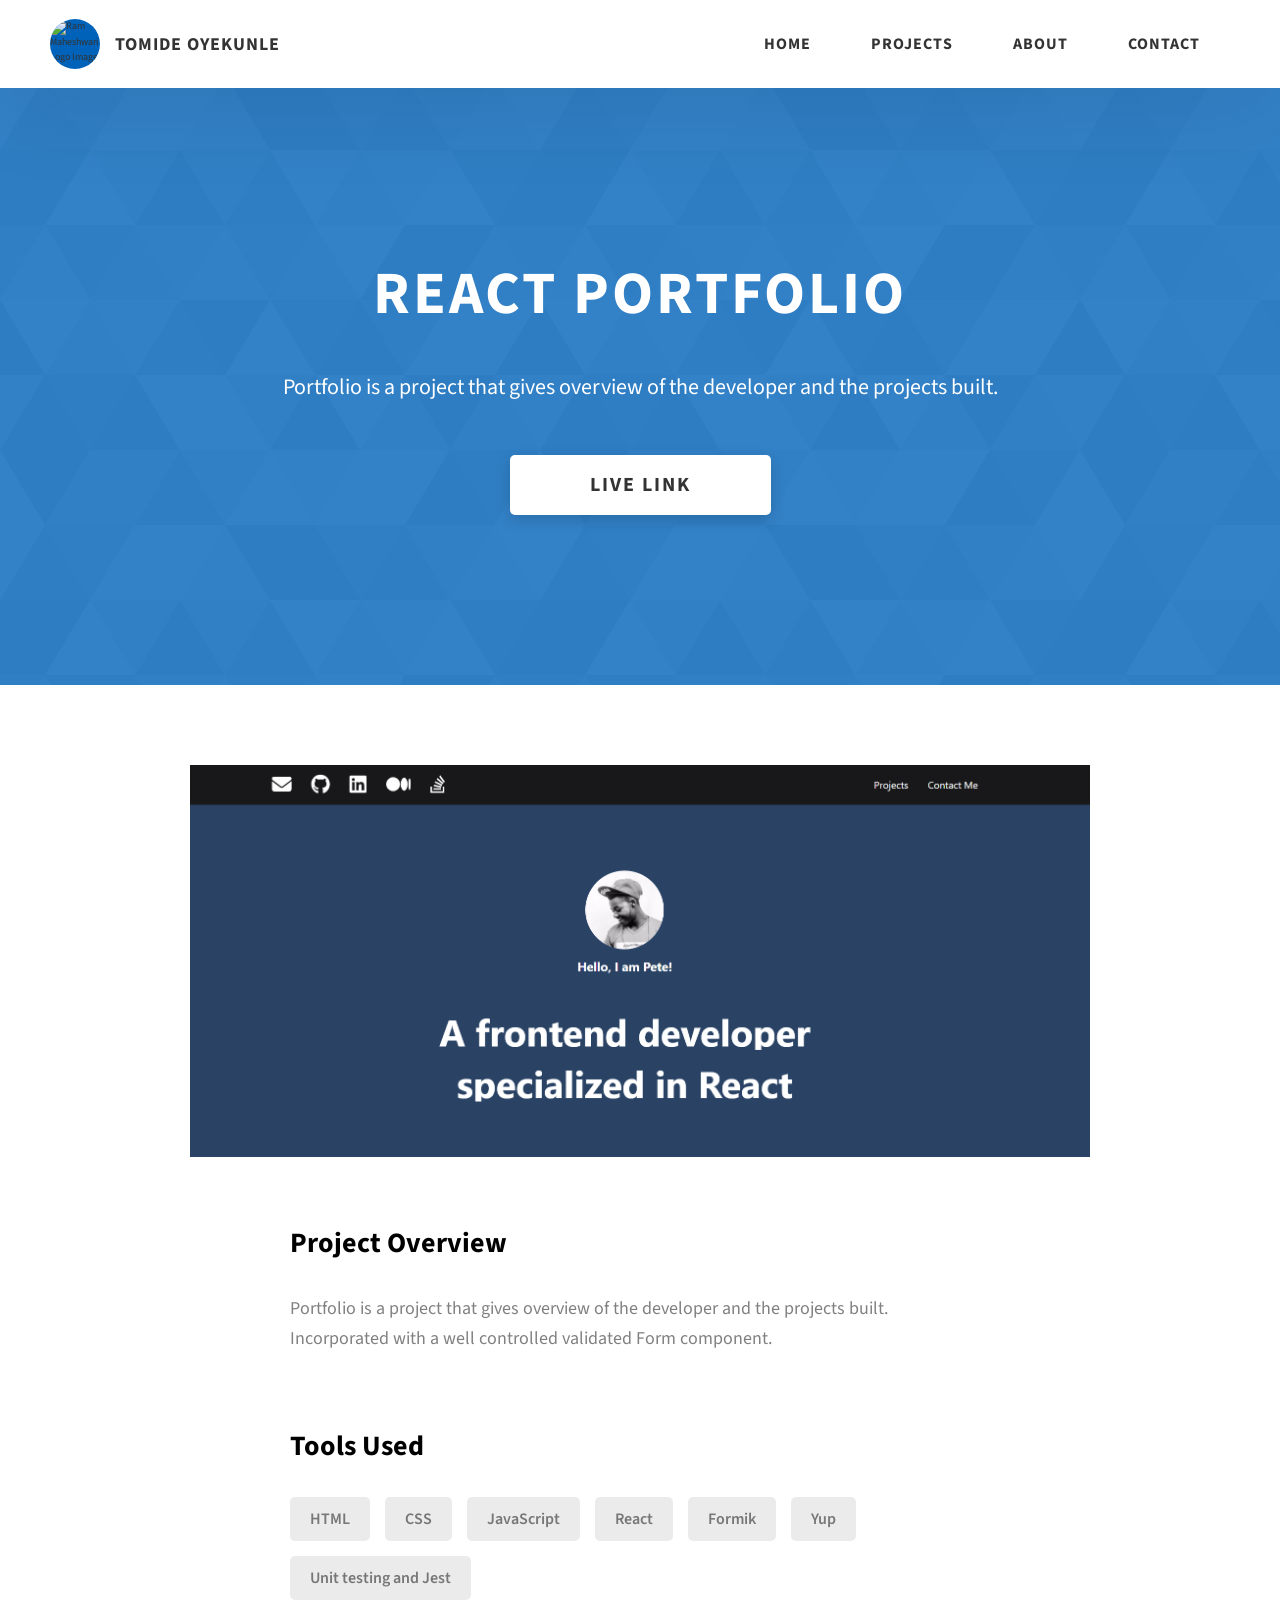
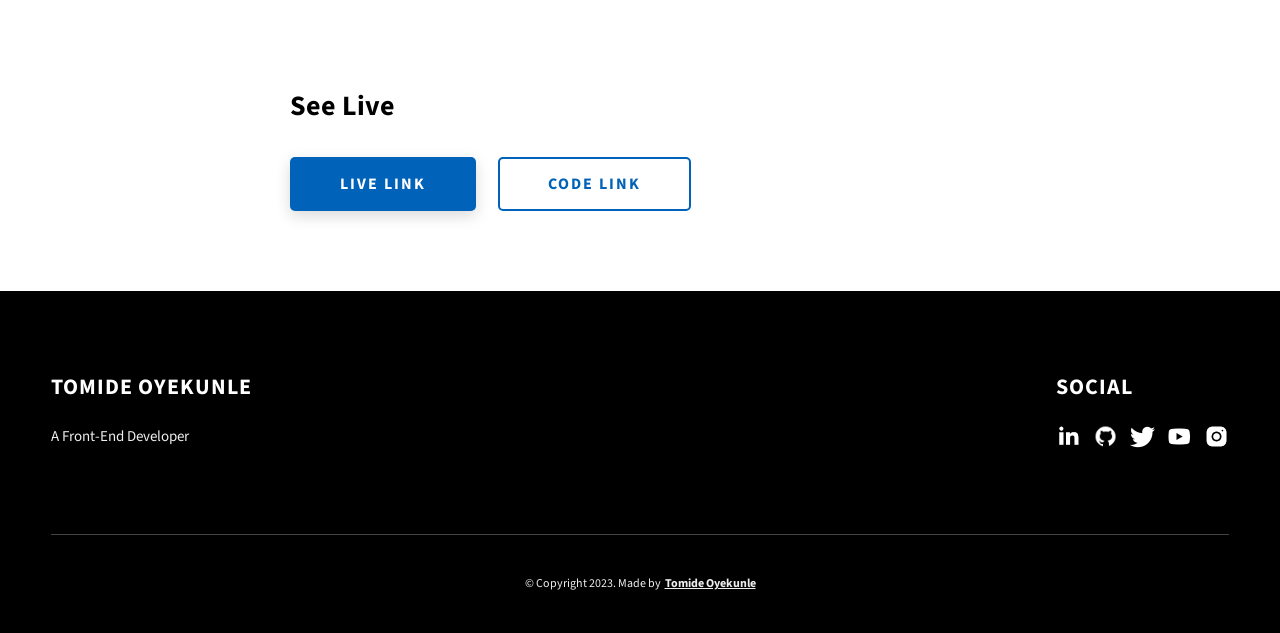
==== project-1.html @ cdcf4b43 "files uploaded" ====
<!DOCTYPE html>
<html lang="en">
  <head><link rel="stylesheet" href="https://cdnjs.cloudflare.com/ajax/libs/normalize/8.0.1/normalize.css">
    <meta charset="UTF-8" />
    <meta name="viewport" content="width=device-width, initial-scale=1.0" />
    <meta http-equiv="X-UA-Compatible" content="ie=edge" />
    <title>Case Study of Project 1</title>
    <meta name="description" content="Case study page of Project" />
    <link rel="stylesheet" href="css/style.css" />
    <link rel="preconnect" href="https://fonts.googleapis.com" />
    <link rel="preconnect" href="https://fonts.gstatic.com" crossorigin />
    <link
      href="https://fonts.googleapis.com/css2?family=Source+Sans+Pro:wght@400;600;700;900&display=swap"
      rel="stylesheet"
    />
  </head>
  <body>
    <header class="header">
      <div class="header__content">
        <div class="header__logo-container">
          <div class="header__logo-img-cont">
            <img
              src="./assets/img/avatar.jpg"
              alt="Ram Maheshwari Logo Image"
              class="header__logo-img"
            />
          </div>
          <span class="header__logo-sub">Tomide Oyekunle</span>
        </div>
        <div class="header__main">
          <ul class="header__links">
            <li class="header__link-wrapper">
              <a href="./index.html" class="header__link"> Home </a>
            </li>
            <li class="header__link-wrapper">
              <a href="./index.html#projects" class="header__link">
                Projects
              </a>
            </li>
            <li class="header__link-wrapper">
              <a href="./index.html#about" class="header__link">About </a>
            </li>
            <li class="header__link-wrapper">
              <a href="./index.html#contact" class="header__link"> Contact </a>
            </li>
          </ul>
          <div class="header__main-ham-menu-cont">
            <img
              src="./assets/svg/ham-menu.svg"
              alt="hamburger menu"
              class="header__main-ham-menu"
            />
            <img
              src="./assets/svg/ham-menu-close.svg"
              alt="hamburger menu close"
              class="header__main-ham-menu-close d-none"
            />
          </div>
        </div>
      </div>
      <div class="header__sm-menu">
        <div class="header__sm-menu-content">
          <ul class="header__sm-menu-links">
            <li class="header__sm-menu-link">
              <a href="./index.html"> Home </a>
            </li>

            <li class="header__sm-menu-link">
              <a href="./index.html#about"> About </a>
            </li>

            <li class="header__sm-menu-link">
              <a href="./index.html#projects"> Projects </a>
            </li>

            <li class="header__sm-menu-link">
              <a href="./index.html#contact"> Contact </a>
            </li>
          </ul>
        </div>
      </div>
    </header>
    <section class="project-cs-hero">
      <div class="project-cs-hero__content">
        <h1 class="heading-primary">React Portfolio</h1>
        <div class="project-cs-hero__info">
          <p class="text-primary">
            Portfolio is a project that gives overview of the developer and the projects built.
            
          </p>
        </div>
        <div class="project-cs-hero__cta">
          <a href="https://bespoke-entremet-04bbd4.netlify.app/" class="btn btn--bg" target="_blank">Live Link</a>
        </div>
      </div>
    </section>
    <section class="project-details">
      <div class="main-container">
        <div class="project-details__content">
          <div class="project-details__showcase-img-cont">
            <img
              src="./assets/img/port.PNG"
              alt="Project Image"
              class="project-details__showcase-img"
            />
          </div>
          <div class="project-details__content-main">
            <div class="project-details__desc">
              <h3 class="project-details__content-title">Project Overview</h3>
              <p class="project-details__desc-para">
                Portfolio is a project that gives overview of the developer and the projects built.
                Incorporated with a well controlled validated Form component.
              </p>

            </div>
            <div class="project-details__tools-used">
              <h3 class="project-details__content-title">Tools Used</h3>
              <div class="skills">
                <div class="skills__skill">HTML</div>
                <div class="skills__skill">CSS</div>
                <div class="skills__skill">JavaScript</div>
                <div class="skills__skill">React</div>
                <div class="skills__skill">Formik</div>
                <div class="skills__skill">Yup</div>
                <div class="skills__skill">Unit testing and Jest</div>

              </div>
            </div>
            <div class="project-details__links">
              <h3 class="project-details__content-title">See Live</h3>
              <a
                href="https://bespoke-entremet-04bbd4.netlify.app/"
                class="btn btn--med btn--theme project-details__links-btn"
                target="_blank"
                >Live Link</a
              >
              <a
                href="https://github.com/Oyekunletomide/Portfolio-React"
                class="btn btn--med btn--theme-inv project-details__links-btn"
                target="_blank"
                >Code Link</a
              >
            </div>
          </div>
        </div>
      </div>
    </section>
    <footer class="main-footer">
      <div class="main-container">
        <div class="main-footer__upper">
          <div class="main-footer__row main-footer__row-1">
            <h2 class="heading heading-sm main-footer__heading-sm">
              <span>Social</span>
            </h2>
            <div class="main-footer__social-cont">
              <a target="_blank" rel="noreferrer" href="https://www.linkedin.com/in/tomide-oyekunle/">
                <img
                  class="main-footer__icon"
                  src="./assets/img/linkedin-ico.png"
                  alt="icon"
                />
              </a>
              <a target="_blank" rel="noreferrer" href="https://www.github.com/oyekunletomide">
                <img
                  class="main-footer__icon"
                  src="./assets/img/github-ico.png"
                  alt="icon"
                />
              </a>
              <a target="_blank" rel="noreferrer" href="https://twitter.com/Frontend_Prince">
                <img
                  class="main-footer__icon"
                  src="./assets/img/twitter-ico.png"
                  alt="icon"
                />
              </a>
              <a target="_blank" rel="noreferrer" href="#">
                <img
                  class="main-footer__icon"
                  src="./assets/img/yt-ico.png"
                  alt="icon"
                />
              </a>
              <a target="_blank" rel="noreferrer" href="#">
                <img
                  class="main-footer__icon main-footer__icon--mr-none"
                  src="./assets/img/insta-ico.png"
                  alt="icon"
                />
              </a>
            </div>
          </div>
          <div class="main-footer__row main-footer__row-2">
            <h4 class="heading heading-sm text-lt">Tomide Oyekunle</h4>
            <p class="main-footer__short-desc">
              A Front-End Developer
            </p>
          </div>
        </div>

        <div class="main-footer__lower">
          &copy; Copyright 2023. Made by
          <a rel="noreferrer" target="_blank" href="#"
            >Tomide Oyekunle</a
          >
        </div>
      </div>
    </footer>
    <script src="./index.js"></script>
  </body>
</html>
---- css/style.css ----
/*
0 - 600px:      Phone
600 - 900px:    Tablet portrait
900 - 1200px:   Tablet landscape
[1200 - 1800] is where our normal styles apply
1800px + :      Big desktop
$breakpoint arguement choices:
- phone
- tab-port
- tab-land
- big-desktop

Inside media queries 1em is always 16px i.e 1em = 16px at every screen size only inside media queries

WHY DOES NESTING CSS CLASSES WORK HERE??????

*/

* {
  --n-blue: 0, 98, 185;
  --blue: rgba(0, 98, 185, 0.8);
  --red: red;
  --purple: rgba(143, 162, 255, 0.8);
  --green: rgba(31, 79, 45, 0.8);
  --light-green: rgba(101, 146, 74, 0.8);
  --brown: rgba(129, 104, 8, 0.8);
  --light-brown: rgba(186, 155, 65, 0.8);
  --main-color:  var(--n-blue);
}
*,
*::after,
*::before {
  margin: 0;
  padding: 0;
  box-sizing: inherit;
  font-family: inherit; }

html {
  font-size: 62.5%;
  scroll-behavior: smooth; }
  @media only screen and (max-width: 75em) {
    html {
      font-size: 59%; } }
  @media only screen and (max-width: 56.25em) {
    html {
      font-size: 56%; } }
  @media only screen and (min-width: 112.5em) {
    html {
      font-size: 65%; } }

body {
  box-sizing: border-box;
  position: relative;
  line-height: 1.5;
  font-family: sans-serif;
  overflow-x: hidden;
  overflow-y: scroll;
  font-family: 'Source Sans Pro', sans-serif; }

a {
  text-decoration: none;
  color: inherit; }

li {
  list-style: none; }

input:focus,
button:focus,
a:focus,
textarea:focus {
  outline: none; }

button {
  border: none;
  cursor: pointer; }

textarea {
  resize: none; }

.heading-primary {
  font-size: 6rem;
  text-transform: uppercase;
  letter-spacing: 3px;
  text-align: center; }
  @media only screen and (max-width: 37.5em) {
    .heading-primary {
      font-size: 4.5rem; } }

.heading-sec__mb-bg {
  margin-bottom: 11rem; }
  @media only screen and (max-width: 56.25em) {
    .heading-sec__mb-bg {
      margin-bottom: 8rem; } }

.heading-sec__mb-med {
  margin-bottom: 9rem; }
  @media only screen and (max-width: 56.25em) {
    .heading-sec__mb-med {
      margin-bottom: 8rem; } }

.heading-sec__main {
  display: block;
  font-size: 4rem;
  text-transform: uppercase;
  letter-spacing: 1px;
  letter-spacing: 3px;
  text-align: center;
  margin-bottom: 3.5rem;
  position: relative; }
  .heading-sec__main--lt {
    color: #fff; }
    .heading-sec__main--lt::after {
      content: '';
      background: #fff !important; }
  .heading-sec__main::after {
    content: '';
    position: absolute;
    top: calc(100% + 1.5rem);
    height: 5px;
    width: 3rem;
    background: rgba(var(--main-color), 1);
    left: 50%;
    transform: translateX(-50%);
    border-radius: 5px; }
    @media only screen and (max-width: 37.5em) {
      .heading-sec__main::after {
        top: calc(100% + 1.2rem); } }

.heading-sec__sub {
  display: block;
  text-align: center;
  color: #777;
  font-size: 2rem;
  font-weight: 500;
  max-width: 80rem;
  margin: auto;
  line-height: 1.6; }
  @media only screen and (max-width: 37.5em) {
    .heading-sec__sub {
      font-size: 1.8rem; } }
  .heading-sec__sub--lt {
    color: #eee; }

.heading-sm {
  font-size: 2.2rem;
  text-transform: uppercase;
  letter-spacing: 1px; }

.main-container {
  max-width: 120rem;
  margin: auto;
  width: 92%; }

.btn {
  background: #fff;
  color: #333;
  text-transform: uppercase;
  letter-spacing: 2px;
  display: inline-block;
  font-weight: 700;
  border-radius: 5px;
  box-shadow: 0 5px 15px 0 rgba(0, 0, 0, 0.15);
  transition: transform .3s; }
  .btn:hover {
    transform: translateY(-3px); }
  .btn--bg {
    padding: 1.5rem 8rem;
    font-size: 2rem; }
  .btn--med {
    padding: 1.5rem 5rem;
    font-size: 1.6rem; }
  .btn--theme {
    background: rgba(var(--main-color), 1);
    color: #fff; }
  .btn--theme-inv {
    color: rgba(var(--main-color), 1);
    background: #fff;
    border: 2px solid rgba(var(--main-color), 1);
    box-shadow: none;
    padding: calc(1.5rem - 2px) calc(5rem - 2px); }

.sec-pad {
  padding: 12rem 0; }
  @media only screen and (max-width: 56.25em) {
    .sec-pad {
      padding: 8rem 0; } }

.text-primary {
  color: #fff;
  font-size: 2.2rem;
  text-align: center;
  width: 100%;
  line-height: 1.6; }
  @media only screen and (max-width: 37.5em) {
    .text-primary {
      font-size: 2rem; } }

.d-none {
  display: none; }

/* rgba(var(--n-blue), 0.8)*/
/* qwe */
.home-hero {
  color: #fff;
  background: linear-gradient(to right, rgba(var(--main-color), 0.8), rgba(var(--main-color), 0.8) ), url(../../assets/svg/common-bg.svg);
  background-position: center;
  height: 100vh;
  min-height: 80rem;
  max-height: 120rem;
  position: relative; }
  @media only screen and (max-width: 37.5em) {
    .home-hero {
      height: unset;
      min-height: unset; } }
  .home-hero__socials {
    position: absolute;
    top: 50%;
    border: 2px solid #eee;
    border-left: 2px solid #eee;
    transform: translateY(-50%); }
    @media only screen and (max-width: 56.25em) {
      .home-hero__socials {
        display: none; } }
  .home-hero__mouse-scroll-cont {
    position: absolute;
    bottom: 3%;
    left: 50%;
    transform: translateX(-50%); }
    @media only screen and (max-width: 37.5em) {
      .home-hero__mouse-scroll-cont {
        display: none; } }
  .home-hero__social {
    width: 5rem; }
  .home-hero__social-icon-link {
    width: 100%;
    display: block;
    padding: 1.2rem;
    border-bottom: 2px solid #eee;
    transition: background .3s; }
    .home-hero__social-icon-link:hover {
      background: rgba(255, 255, 255, 0.1); }
    .home-hero__social-icon-link--bd-none {
      border-bottom: 0; }
  .home-hero__social-icon {
    width: 100%; }
  .home-hero__content {
    position: absolute;
    top: 50%;
    left: 50%;
    transform: translate(-50%, -50%);
    max-width: 90rem;
    width: 92%; }
    @media only screen and (max-width: 37.5em) {
      .home-hero__content {
        padding: 19rem 0 13rem 0;
        margin: auto;
        position: static;
        transform: translate(0, 0); } }
  .home-hero__info {
    margin: 3rem auto 0 auto;
    max-width: 80rem; }
  .home-hero__cta {
    margin-top: 5rem;
    text-align: center; }

.about {
  background: #fafafa; }
  .about__content {
    display: grid;
    grid-template-columns: 1fr 1fr;
    grid-gap: 10rem; }
    @media only screen and (max-width: 56.25em) {
      .about__content {
        grid-template-columns: 1fr;
        grid-gap: 8rem; } }
    .about__content-title {
      font-weight: 700;
      font-size: 2.8rem;
      margin-bottom: 3rem; }
      @media only screen and (max-width: 37.5em) {
        .about__content-title {
          font-size: 2.4rem; } }
    .about__content-details-para {
      font-size: 1.8rem;
      color: grey;
      max-width: 60rem;
      line-height: 1.7;
      margin-bottom: 1rem; }
      .about__content-details-para--hl {
        font-weight: 700;
        margin: 0 3px; }
      .about__content-details-para:last-child {
        margin-bottom: 4rem; }

.projects__row {
  display: grid;
  grid-template-columns: 1.5fr 1fr;
  grid-gap: 5rem;
  margin-bottom: 11rem; }
  @media only screen and (max-width: 56.25em) {
    .projects__row {
      grid-template-columns: 1fr;
      grid-gap: 2rem;
      margin-bottom: 8rem; } }
  @media only screen and (max-width: 56.25em) {
    .projects__row {
      text-align: center; } }
  .projects__row:last-child {
    margin-bottom: 0; }
  .projects__row-img-cont {
    overflow: hidden; }
  .projects__row-img {
    width: 100%;
    display: block;
    object-fit: cover; }
  .projects__row-content {
    padding: 2rem 0;
    display: flex;
    justify-content: center;
    flex-direction: column;
    align-items: flex-start; }
    @media only screen and (max-width: 56.25em) {
      .projects__row-content {
        align-items: center; } }
    .projects__row-content-title {
      font-weight: 700;
      font-size: 2.8rem;
      margin-bottom: 2rem; }
      @media only screen and (max-width: 37.5em) {
        .projects__row-content-title {
          font-size: 2.4rem; } }
    .projects__row-content-desc {
      font-size: 1.8rem;
      color: grey;
      max-width: 60rem;
      line-height: 1.7;
      margin-bottom: 3rem; }
      @media only screen and (max-width: 37.5em) {
        .projects__row-content-desc {
          font-size: 1.7rem; } }

.contact {
  background: linear-gradient(to right, rgba(var(--main-color), 0.8), rgba(var(--main-color), 0.8)), url(../../assets/svg/common-bg.svg);
  background-size: cover;
  background-position: center; 
}
 

.project-cs-hero {
  color: #fff;
  background: linear-gradient(to right,  rgba(var(--main-color), 0.8),  rgba(var(--main-color), 0.8)), url(../../assets/svg/common-bg.svg);
  background-size: cover;
  background-position: center;
  position: relative; }
  @media only screen and (max-width: 37.5em) {
    .project-cs-hero {
      height: unset;
      min-height: unset; } }
  .project-cs-hero__content {
    padding: 25rem 0 17rem 0;
    max-width: 90rem;
    width: 92%;
    margin: auto; }
    @media only screen and (max-width: 37.5em) {
      .project-cs-hero__content {
        padding: 19rem 0 13rem 0;
        margin: auto;
        position: static;
        transform: translate(0, 0); } }
  .project-cs-hero__info {
    margin: 3rem auto 0 auto;
    max-width: 80rem; }
  .project-cs-hero__cta {
    margin-top: 5rem;
    text-align: center; }

.project-details__content {
  padding: 8rem 0;
  max-width: 90rem;
  margin: auto; }
  .project-details__content-title {
    font-weight: 700;
    font-size: 2.8rem;
    margin-bottom: 3rem; }
    @media only screen and (max-width: 37.5em) {
      .project-details__content-title {
        font-size: 2.4rem; } }

.project-details__showcase-img-cont {
  width: 100%;
  margin-bottom: 6rem; }

.project-details__showcase-img {
  width: 100%; }

.project-details__content-main {
  width: 100%;
  max-width: 70rem;
  margin: auto; }

.project-details__desc {
  margin: 0 0 7rem 0; }
  .project-details__desc-para {
    font-size: 1.8rem;
    line-height: 1.7;
    color: grey;
    margin-bottom: 2rem; }

.project-details__tools-used {
  margin: 0 0 7rem 0; }
  .project-details__tools-used-list {
    display: flex;
    flex-wrap: wrap; }
  .project-details__tools-used-item {
    padding: 1rem 2rem;
    margin-bottom: 1.5rem;
    margin-right: 1.5rem;
    font-size: 1.6rem;
    background: rgba(153, 153, 153, 0.2);
    border-radius: 5px;
    font-weight: 600;
    color: #777; }

.project-details__links {
  margin: 0 0; }
  .project-details__links-btn {
    margin-right: 2rem; }
    @media only screen and (max-width: 37.5em) {
      .project-details__links-btn {
        margin-right: 0;
        width: 70%;
        margin-bottom: 2rem;
        text-align: center; } }
    .project-details__links-btn:last-child {
      margin: 0; }
      @media only screen and (max-width: 37.5em) {
        .project-details__links-btn:last-child {
          margin: 0; } }

.header {
  position: fixed;
  width: 100%;
  z-index: 1000;
  background: #000;
  background: #fff;
  box-shadow: 0 10px 100px rgba(0, 0, 0, 0.1); }
  .header__content {
    display: flex;
    align-items: center;
    justify-content: space-between;
    padding: 1rem 5rem; }
    @media only screen and (max-width: 56.25em) {
      .header__content {
        padding: 0 2rem; } }
  .header__logo-container {
    display: flex;
    align-items: center;
    cursor: pointer;
    color: #333;
    transition: color .3s; }
    .header__logo-container:hover {
      color: rgba(var(--main-color), 1); }
  .header__logo-img-cont {
    width: 5rem;
    height: 5rem;
    border-radius: 50px;
    overflow: hidden;
    margin-right: 1.5rem;
    background: rgba(var(--main-color), 1); }
    @media only screen and (max-width: 56.25em) {
      .header__logo-img-cont {
        width: 4.5rem;
        height: 4.5rem;
        margin-right: 1.2rem; } }
  .header__logo-img {
    width: 100%;
    height: 100%;
    object-fit: cover;
    object-position: center;
    display: block; }
  .header__logo-sub {
    font-size: 1.8rem;
    text-transform: uppercase;
    font-weight: 700;
    letter-spacing: 1px; }
  .header__links {
    display: flex; }
    @media only screen and (max-width: 37.5em) {
      .header__links {
        display: none; } }
  .header__link {
    padding: 2.2rem 3rem;
    display: inline-block;
    font-size: 1.6rem;
    color: #333;
    text-transform: uppercase;
    letter-spacing: 1px;
    font-weight: 700;
    transition: color .3s; }
    .header__link:hover {
      color: rgba(var(--main-color), 1); }
    @media only screen and (max-width: 56.25em) {
      .header__link {
        padding: 3rem 1.8rem;
        font-size: 1.5rem; } }
  .header__main-ham-menu-cont {
    display: none;
    width: 3rem;
    padding: 2.2rem 0; }
    @media only screen and (max-width: 37.5em) {
      .header__main-ham-menu-cont {
        display: block; } }
  .header__main-ham-menu {
    width: 100%; }
  .header__main-ham-menu-close {
    width: 100%; }
  .header__sm-menu {
    background: #fff;
    position: absolute;
    width: 100%;
    top: 100%;
    visibility: hidden;
    opacity: 0;
    transition: all .3s;
    box-shadow: 0px 5px 5px 0px rgba(0, 0, 0, 0.1);
    -webkit-box-shadow: 0px 5px 5px 0px rgba(0, 0, 0, 0.1);
    -moz-box-shadow: 0px 5px 5px 0px rgba(0, 0, 0, 0.1); }
    .header__sm-menu--active {
      visibility: hidden;
      opacity: 0; }
      @media only screen and (max-width: 37.5em) {
        .header__sm-menu--active {
          visibility: visible;
          opacity: 1; } }
  .header__sm-menu-link a {
    display: block;
    text-decoration: none;
    padding: 2.5rem 3rem;
    font-size: 1.6rem;
    color: #333;
    text-align: right;
    border-bottom: 1px solid #eee;
    font-weight: 700;
    text-transform: uppercase;
    letter-spacing: 2px;
    transition: color .3s; }
    .header__sm-menu-link a:hover {
      color: rgba(var(--main-color), 1); }
  .header__sm-menu-link:first-child a {
    border-top: 1px solid #eee; }
  .header__sm-menu-link-last {
    border-bottom: 0; }

.main-footer {
  background: #000;
  color: #fff; }
  .main-footer__upper {
    display: flex;
    justify-content: space-between;
    padding: 8rem 0; }
    @media only screen and (max-width: 56.25em) {
      .main-footer__upper {
        padding: 6rem 0; } }
    @media only screen and (max-width: 37.5em) {
      .main-footer__upper {
        display: block; } }
  .main-footer__row-1 {
    order: 2; }
    @media only screen and (max-width: 56.25em) {
      .main-footer__row-1 {
        margin-bottom: 5rem; } }
  .main-footer__row-2 {
    width: 40%;
    order: 1;
    max-width: 50rem; }
    @media only screen and (max-width: 56.25em) {
      .main-footer__row-2 {
        width: 100%; } }
  .main-footer__short-desc {
    margin-top: 2rem;
    color: #eee;
    font-size: 1.5rem;
    line-height: 1.7; }
  .main-footer__social-cont {
    margin-top: 2rem; }
  .main-footer__icon {
    margin-right: 1rem;
    width: 2.5rem; }
    .main-footer__icon--mr-none {
      margin-right: 0; }
  .main-footer__lower {
    padding: 4rem 0;
    border-top: 1px solid #444;
    color: #eee;
    font-size: 1.2rem;
    text-align: left;
    text-align: center; }
    .main-footer__lower a {
      text-decoration: underline;
      font-weight: bold;
      margin-left: 2px; }
    @media only screen and (max-width: 56.25em) {
      .main-footer__lower {
        padding: 3.5rem 0; } }

.skills {
  display: flex;
  flex-wrap: wrap; }
  .skills__skill {
    padding: 1rem 2rem;
    margin-bottom: 1.5rem;
    margin-right: 1.5rem;
    font-size: 1.6rem;
    background: rgba(153, 153, 153, 0.2);
    border-radius: 5px;
    font-weight: 600;
    color: #777; }

.mouse {
  width: 25px;
  height: 40px;
  border: 2px solid #eee;
  border-radius: 60px;
  position: relative;
  overflow: hidden; }
  .mouse::before {
    content: '';
    width: 5px;
    height: 5px;
    position: absolute;
    top: 7px;
    left: 50%;
    transform: translateX(-50%);
    background-color: #eee;
    border-radius: 50%;
    opacity: 1;
    animation: wheel 1.3s infinite;
    -webkit-animation: wheel 1.3s infinite; }

@keyframes wheel {
  to {
    opacity: 0;
    top: 27px; } }

@-webkit-keyframes wheel {
  to {
    opacity: 0;
    top: 27px; } }
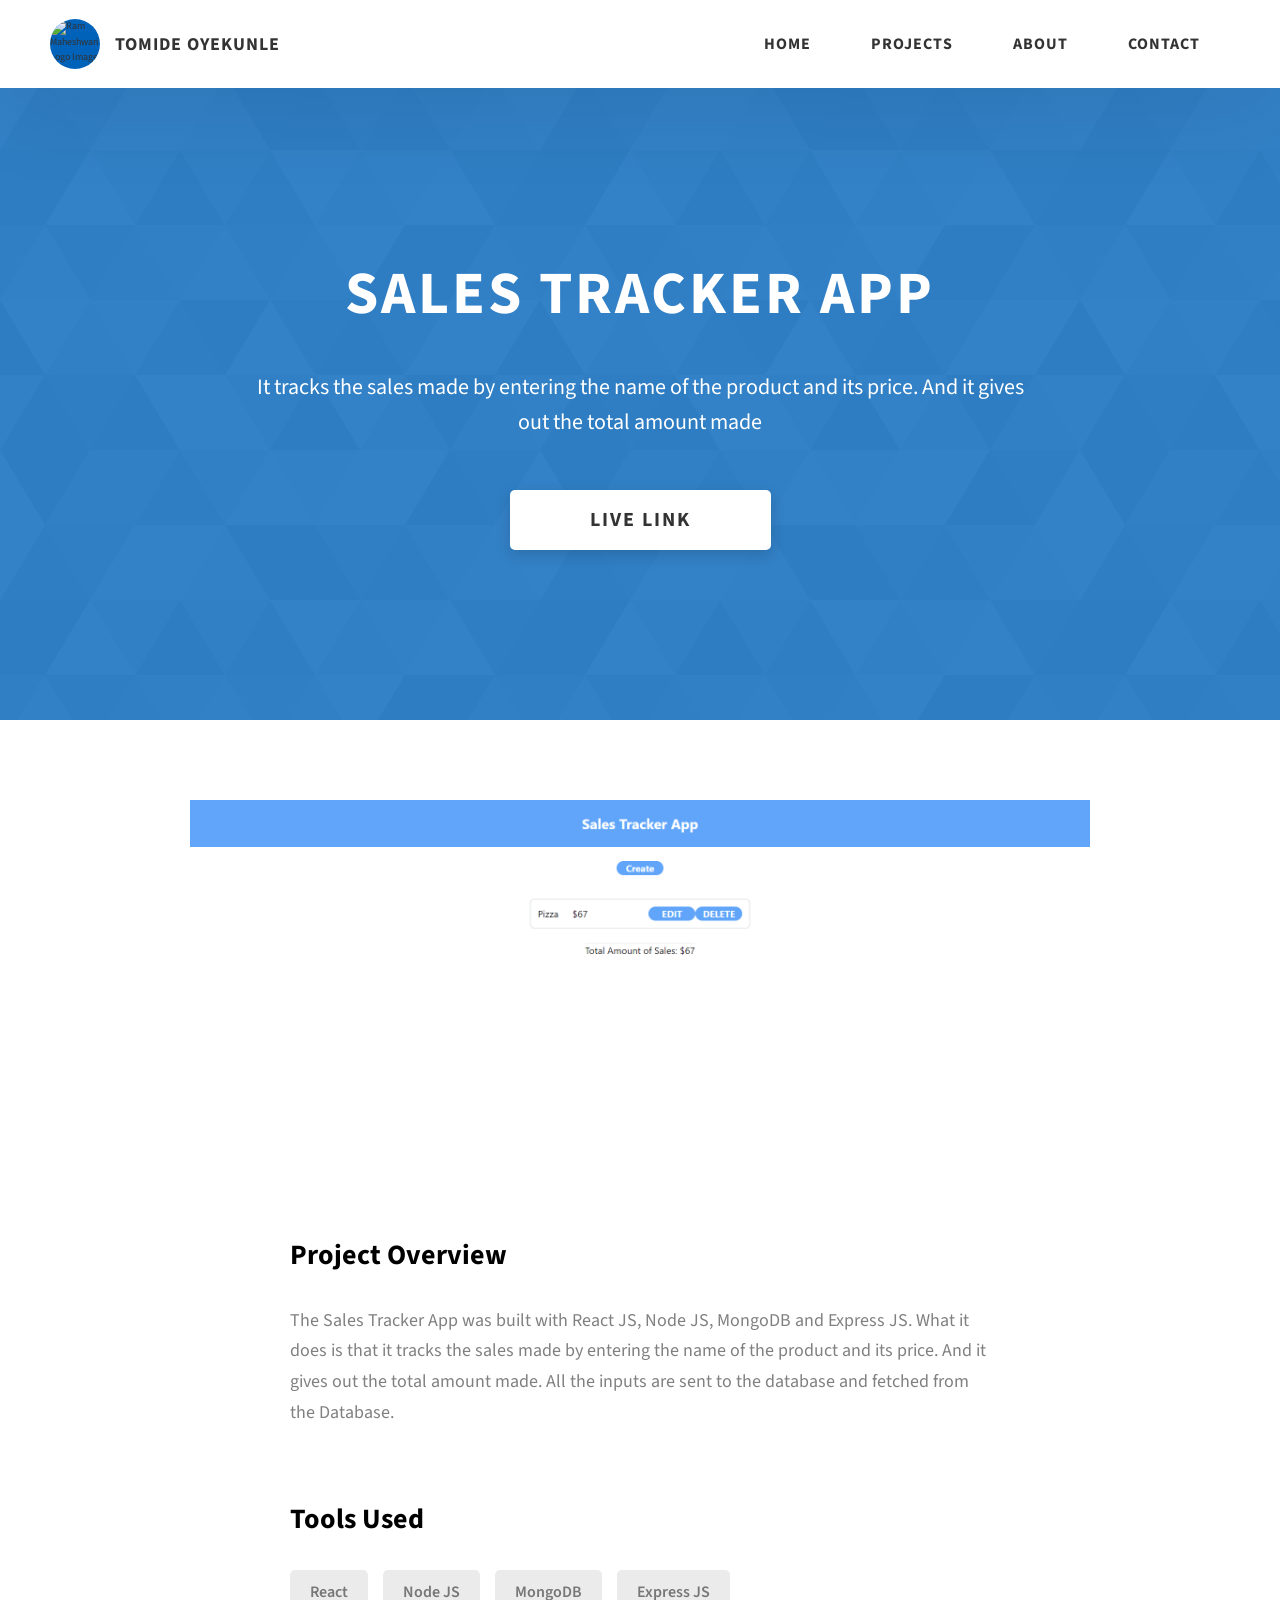
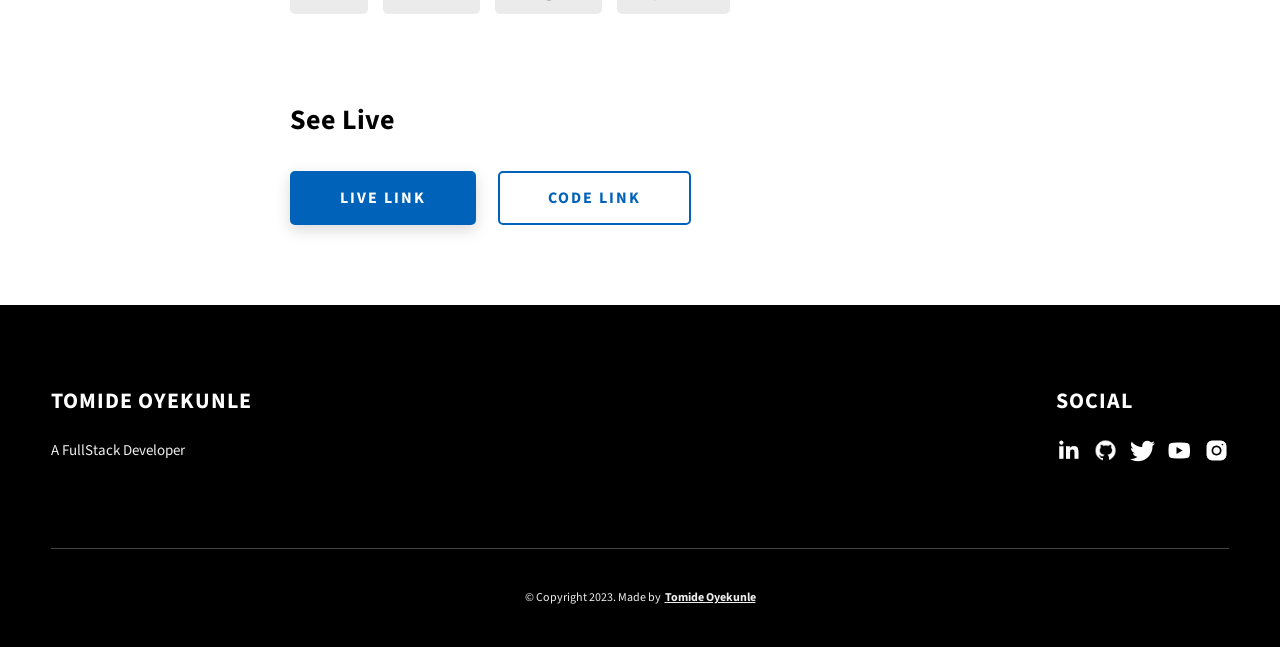
==== commit 3b24d128: "files updated" ====
--- a/project-1.html
+++ b/project-1.html
@@ -82,15 +82,16 @@
     </header>
     <section class="project-cs-hero">
       <div class="project-cs-hero__content">
-        <h1 class="heading-primary">React Portfolio</h1>
+        <h1 class="heading-primary">Sales Tracker App</h1>
         <div class="project-cs-hero__info">
           <p class="text-primary">
-            Portfolio is a project that gives overview of the developer and the projects built.
+            It tracks the sales made by entering the name of the product and its price.
+                And it gives out the total amount made
             
           </p>
         </div>
         <div class="project-cs-hero__cta">
-          <a href="https://bespoke-entremet-04bbd4.netlify.app/" class="btn btn--bg" target="_blank">Live Link</a>
+          <a href="https://sales-trackerapp-mern.onrender.com" class="btn btn--bg" target="_blank">Live Link</a>
         </div>
       </div>
     </section>
@@ -99,7 +100,7 @@
         <div class="project-details__content">
           <div class="project-details__showcase-img-cont">
             <img
-              src="./assets/img/port.PNG"
+              src="./assets/img/sales-tracker.jpg"
               alt="Project Image"
               class="project-details__showcase-img"
             />
@@ -108,34 +109,32 @@
             <div class="project-details__desc">
               <h3 class="project-details__content-title">Project Overview</h3>
               <p class="project-details__desc-para">
-                Portfolio is a project that gives overview of the developer and the projects built.
-                Incorporated with a well controlled validated Form component.
+                The Sales Tracker App was built with React JS, Node JS, 
+                MongoDB and Express JS. What it does is that it tracks the sales made by entering the name of the product and its price. 
+                And it gives out the total amount made. All the inputs are sent to the database and fetched from the Database.
               </p>
 
             </div>
             <div class="project-details__tools-used">
               <h3 class="project-details__content-title">Tools Used</h3>
               <div class="skills">
-                <div class="skills__skill">HTML</div>
-                <div class="skills__skill">CSS</div>
-                <div class="skills__skill">JavaScript</div>
                 <div class="skills__skill">React</div>
-                <div class="skills__skill">Formik</div>
-                <div class="skills__skill">Yup</div>
-                <div class="skills__skill">Unit testing and Jest</div>
+                <div class="skills__skill">Node JS</div>
+                <div class="skills__skill">MongoDB</div>
+                <div class="skills__skill">Express JS</div>
 
               </div>
             </div>
             <div class="project-details__links">
               <h3 class="project-details__content-title">See Live</h3>
               <a
-                href="https://bespoke-entremet-04bbd4.netlify.app/"
+                href="https://sales-trackerapp-mern.onrender.com"
                 class="btn btn--med btn--theme project-details__links-btn"
                 target="_blank"
                 >Live Link</a
               >
               <a
-                href="https://github.com/Oyekunletomide/Portfolio-React"
+                href="https://github.com/Oyekunletomide/Sales-Tracker-MERN-Frontend"
                 class="btn btn--med btn--theme-inv project-details__links-btn"
                 target="_blank"
                 >Code Link</a
@@ -193,7 +192,7 @@
           <div class="main-footer__row main-footer__row-2">
             <h4 class="heading heading-sm text-lt">Tomide Oyekunle</h4>
             <p class="main-footer__short-desc">
-              A Front-End Developer
+              A FullStack Developer
             </p>
           </div>
         </div>
